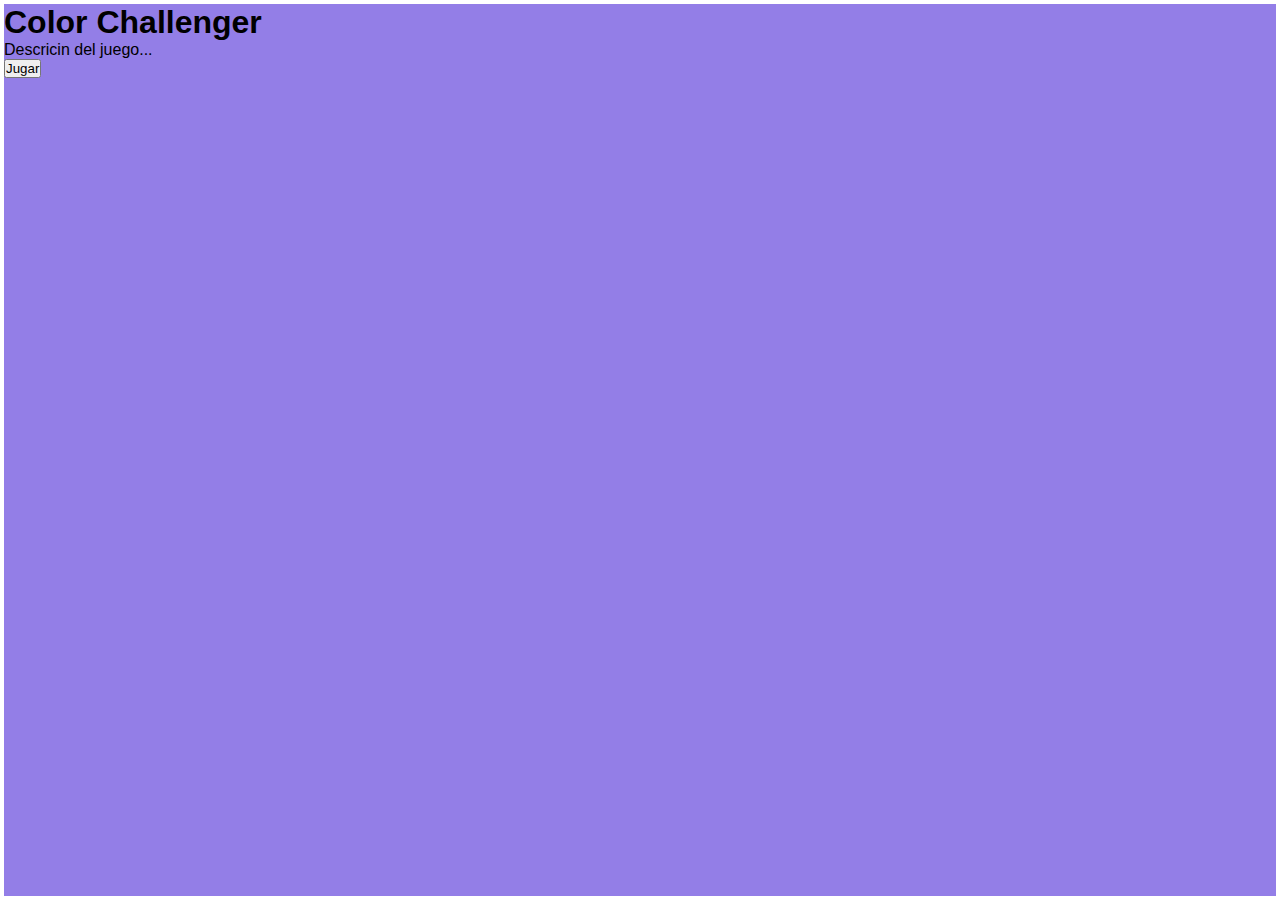
==== index.html @ 1107b63b "Gestion Paneles" ====
<!DOCTYPE html>
<html lang="es">
  <head>
    <meta charset="UTF-8" />
    <meta http-equiv="X-UA-Compatible" content="IE=edge" />
    <meta name="viewport" content="width=device-width, initial-scale=1.0" />
    <title>Juego de Colores</title>
    <link rel="stylesheet" href="./CSS/juego.css" />
  </head>
  <body>
    <section class="panel intro hidden" id="intro">
      <header>
        <h1>Color Challenger</h1>
      </header>
      <p>Descricin del juego...</p>
        <button id="jugar">Jugar</button>
    </section>
    <section class="panel juego hidden" id="juego">
      <header class="contenedor">
        <p>Escoge el color correcto!</p>
        <div id="color"></div>
        <section><span id="score"></span></section>
        <section><span id="failures"></span></section>
      </header>
      <p>
        <ul id="colores"></ul>
      </p>
    </section>
    <section class="panel final hidden" id="final">
      <p>Panel Final</p>
      <p id="result"></p>
      <button>Home</button>
    </section>  
    <script type="module" src="./JS/main.js"></script>
  </body>
  </html>
  
  <!--
  <nav>
    <a href="./nosotros.html" class="nav-link">Sobre Nosotros</a>
    <a href="./contacto.html" class="nav-link">Contacto</a>
  </nav>
  <a href="https://developer.mozilla.org/en-US/docs/Glossary/HTML5">
    <h2 class="Juego de Colores"></h2>
    <img src="./img/html5.png" alt="Logo HTML 5" class="logo" />
  </div> -->
---- CSS/juego.css ----
* {
  margin: 0;
  padding: 0;
  box-sizing: border-box;
}

html,
body {
  font-family: sans-serif;
  height: 60%;
  margin: 0;
  padding: 0;
  background-color: rgb(147, 126, 231);
  min-height: 100vh;
}

.panel {
  min-height: 100vh;
  border: 4px solid white;
}

.hidden {
  display: none;
}

.logo {
  height: 50px;
}
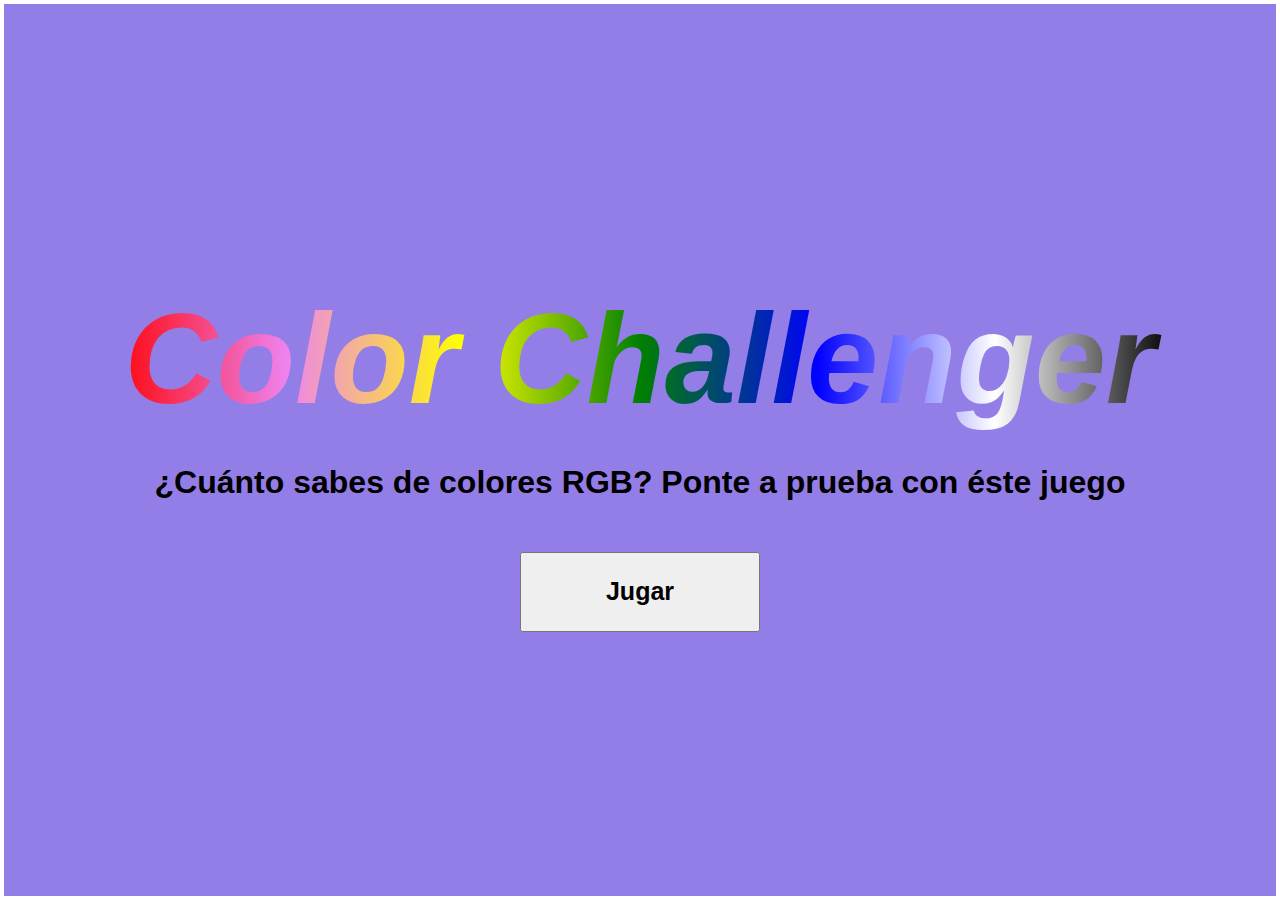
==== commit 81d4e81f: "modificado panel intro" ====
--- a/index.html
+++ b/index.html
@@ -8,13 +8,15 @@
     <link rel="stylesheet" href="./CSS/juego.css" />
   </head>
   <body>
+    <div>
     <section class="panel intro hidden" id="intro">
       <header>
         <h1>Color Challenger</h1>
       </header>
-      <p>Descricin del juego...</p>
+      <p>¿Cuánto sabes de colores RGB? Ponte a prueba con éste juego</p>
         <button id="jugar">Jugar</button>
     </section>
+  </div>
     <section class="panel juego hidden" id="juego">
       <header class="contenedor">
         <p>Escoge el color correcto!</p>
--- a/CSS/juego.css
+++ b/CSS/juego.css
@@ -19,6 +19,54 @@
   border: 4px solid white;
 }
 
+/*Panel de intro*/
+body>div>section {
+  display: flex;
+  flex-direction: column;
+  align-items: center;
+  gap: 1rem;
+  justify-content: center;
+}
+
+/*este codigo de aqui arriba me esta dando por saco
+PREGUNTAR A STEFANO*/
+
+h1 {
+  font-size: 8rem;
+  font-style: italic;
+  background-image: linear-gradient(to right, red, violet, yellow, green, blue, white, black);
+  -webkit-background-clip: text;
+  -moz-background-clip: text;
+  background-clip: text;
+  color: transparent;
+  padding: 1rem;
+}
+
+p {
+  font-weight: bold;
+  font-size: 2rem;
+  font-family: 'Segoe UI', Tahoma, Geneva, Verdana, sans-serif;
+}
+
+/*Final de Intro*/
+
+/*boton*/
+button {
+  width: 15rem;
+  height: 5rem;
+  font-size: 25px;
+  font-weight: bold;
+  margin-top: 35px;
+}
+
+button:hover {
+  background-color: blueviolet;
+  cursor: pointer;
+  color: aliceblue;
+}
+
+/*FINAL boton*/
+
 .hidden {
   display: none;
 }
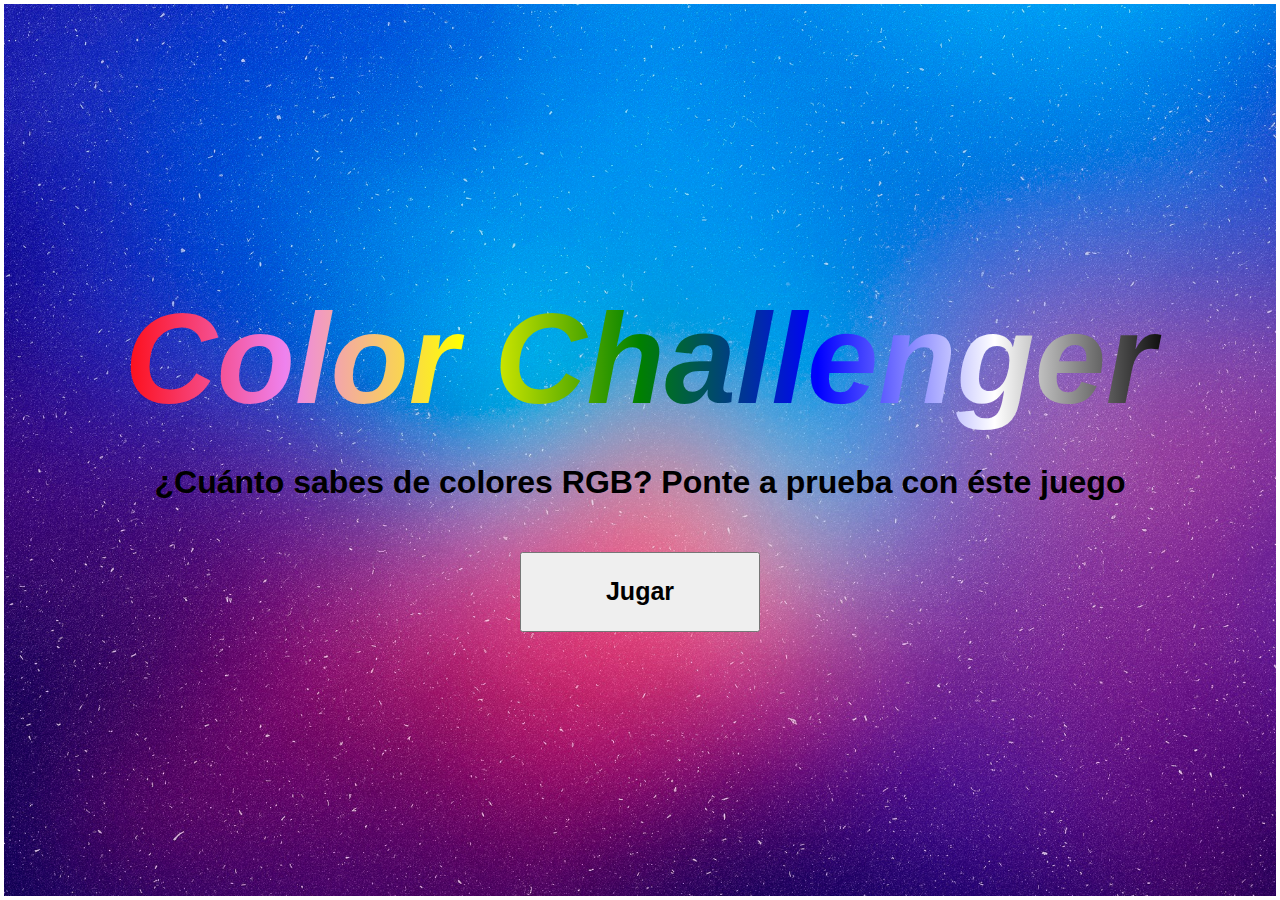
==== commit ac777fc7: "añadido background" ====
--- a/index.html
+++ b/index.html
@@ -4,6 +4,8 @@
     <meta charset="UTF-8" />
     <meta http-equiv="X-UA-Compatible" content="IE=edge" />
     <meta name="viewport" content="width=device-width, initial-scale=1.0" />
+    <meta name="viewport" content="width=device-width, minimum-scale=1.0, maximum-scale=1.0" />
+
     <title>Juego de Colores</title>
     <link rel="stylesheet" href="./CSS/juego.css" />
   </head>
@@ -17,9 +19,10 @@
         <button id="jugar">Jugar</button>
     </section>
   </div>
+  
     <section class="panel juego hidden" id="juego">
       <header class="contenedor">
-        <p>Escoge el color correcto!</p>
+        <p class="escoger">Escoge el color correcto!</p>
         <div id="color"></div>
         <section><span id="score"></span></section>
         <section><span id="failures"></span></section>
@@ -28,11 +31,14 @@
         <ul id="colores"></ul>
       </p>
     </section>
+  
+    
     <section class="panel final hidden" id="final">
-      <p>Panel Final</p>
+      <p class="finjuego">Has terminado el juego</p>
       <p id="result"></p>
       <button>Home</button>
-    </section>  
+    </section>
+  
     <script type="module" src="./JS/main.js"></script>
   </body>
   </html>
--- a/CSS/juego.css
+++ b/CSS/juego.css
@@ -4,8 +4,17 @@
   box-sizing: border-box;
 }
 
+*.panel {
+  display: flex;
+  flex-direction: column;
+  align-items: center;
+  justify-content: center;
+}
+
 html,
 body {
+  background-image: url("../images/718139.jpg");
+  background-size: cover;
   font-family: sans-serif;
   height: 60%;
   margin: 0;
@@ -19,7 +28,7 @@
   border: 4px solid white;
 }
 
-/*Panel de intro*/
+/*-------------------PANEL INTRO--------------------------------*/
 body>div>section {
   display: flex;
   flex-direction: column;
@@ -48,9 +57,9 @@
   font-family: 'Segoe UI', Tahoma, Geneva, Verdana, sans-serif;
 }
 
-/*Final de Intro*/
+/*-------------------------FINAL PANEL INTRO-----------------------------------*/
 
-/*boton*/
+/*-----------------------boton------------------------------*/
 button {
   width: 15rem;
   height: 5rem;
@@ -65,7 +74,7 @@
   color: aliceblue;
 }
 
-/*FINAL boton*/
+/*--------------------FINAL boton--------------------------*/
 
 .hidden {
   display: none;
@@ -73,4 +82,63 @@
 
 .logo {
   height: 50px;
+}
+
+/*------------Modificando los li----------------------*/
+
+/*centrar lista verticalmente*/
+#colores {
+  display: grid;
+  grid-template-rows: repeat(1, minmax(1fr));
+  grid-template-columns: repeat(6, minmax(100px, 1fr));
+  grid-gap: 50px;
+  width: 200px;
+  height: 200px;
+  justify-content: center;
+  align-items: center;
+  margin: 0 auto;
+}
+
+/*hacer li mas grandes*/
+li {
+  width: 100px;
+  height: 100px;
+  border: 1px solid black;
+  border-radius: 50%;
+  color: black;
+  cursor: pointer;
+  list-style: none;
+}
+
+/*header*/
+
+body>#juego>header {
+  display: flex;
+  flex-direction: column;
+  align-items: center;
+  gap: 1rem;
+  justify-content: center;
+
+}
+
+.finjuego,
+.escoger {
+  background-image: linear-gradient(to right, red, violet, yellow, green, blue, white, black);
+  -webkit-background-clip: text;
+  -moz-background-clip: text;
+  background-clip: text;
+  color: transparent;
+  font-size: 6rem;
+}
+
+span {
+  font-size: 2rem;
+  font-weight: bold;
+  font-family: 'Segoe UI', Tahoma, Geneva, Verdana, sans-serif;
+}
+
+#color {
+  font-size: 2rem;
+  font-weight: bold;
+  font-family: 'Segoe UI', Tahoma, Geneva, Verdana, sans-serif;
 }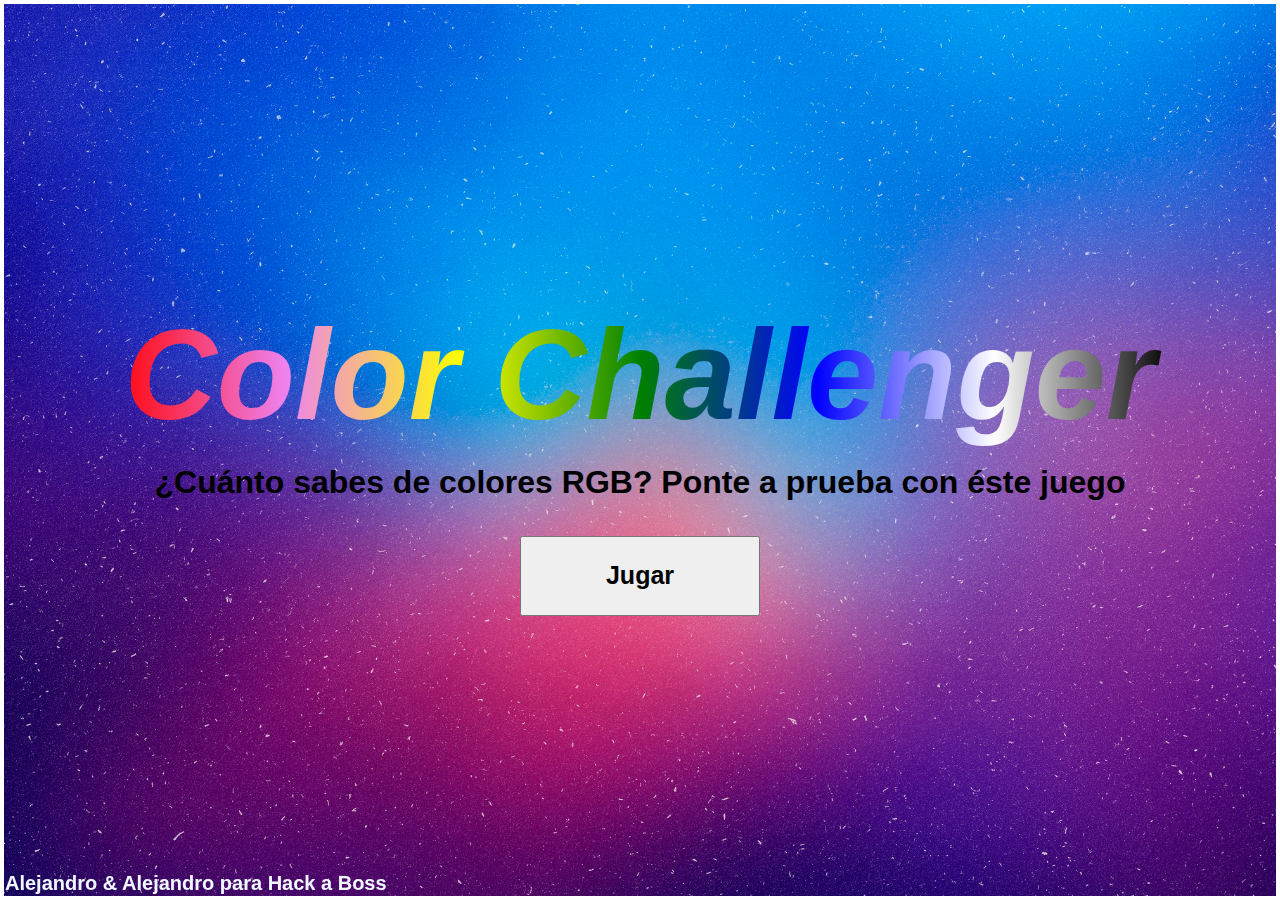
==== commit d39ce68d: "añadido footer" ====
--- a/index.html
+++ b/index.html
@@ -10,15 +10,17 @@
     <link rel="stylesheet" href="./CSS/juego.css" />
   </head>
   <body>
-    <div>
+    
     <section class="panel intro hidden" id="intro">
       <header>
         <h1>Color Challenger</h1>
       </header>
       <p>¿Cuánto sabes de colores RGB? Ponte a prueba con éste juego</p>
         <button id="jugar">Jugar</button>
+        <footer>
+          <p>Alejandro & Alejandro para Hack a Boss</p>
+        </footer>
     </section>
-  </div>
   
     <section class="panel juego hidden" id="juego">
       <header class="contenedor">
@@ -30,6 +32,9 @@
       <p>
         <ul id="colores"></ul>
       </p>
+      <footer>
+        <p>Alejandro & Alejandro para Hack a Boss</p>
+      </footer>
     </section>
   
     
@@ -37,7 +42,11 @@
       <p class="finjuego">Has terminado el juego</p>
       <p id="result"></p>
       <button>Home</button>
+      <footer>
+        <p>Alejandro & Alejandro para Hack a Boss</p>
+      </footer>
     </section>
+    
   
     <script type="module" src="./JS/main.js"></script>
   </body>
--- a/CSS/juego.css
+++ b/CSS/juego.css
@@ -21,6 +21,7 @@
   padding: 0;
   background-color: rgb(147, 126, 231);
   min-height: 100vh;
+  
 }
 
 .panel {
@@ -141,4 +142,13 @@
   font-size: 2rem;
   font-weight: bold;
   font-family: 'Segoe UI', Tahoma, Geneva, Verdana, sans-serif;
-}+}
+
+/*colocar footer en final de la pagina */
+footer>p {
+  position: fixed;
+  bottom: 5px;
+  left: 5px;
+  font-size: 20px;
+  color: aliceblue;
+}
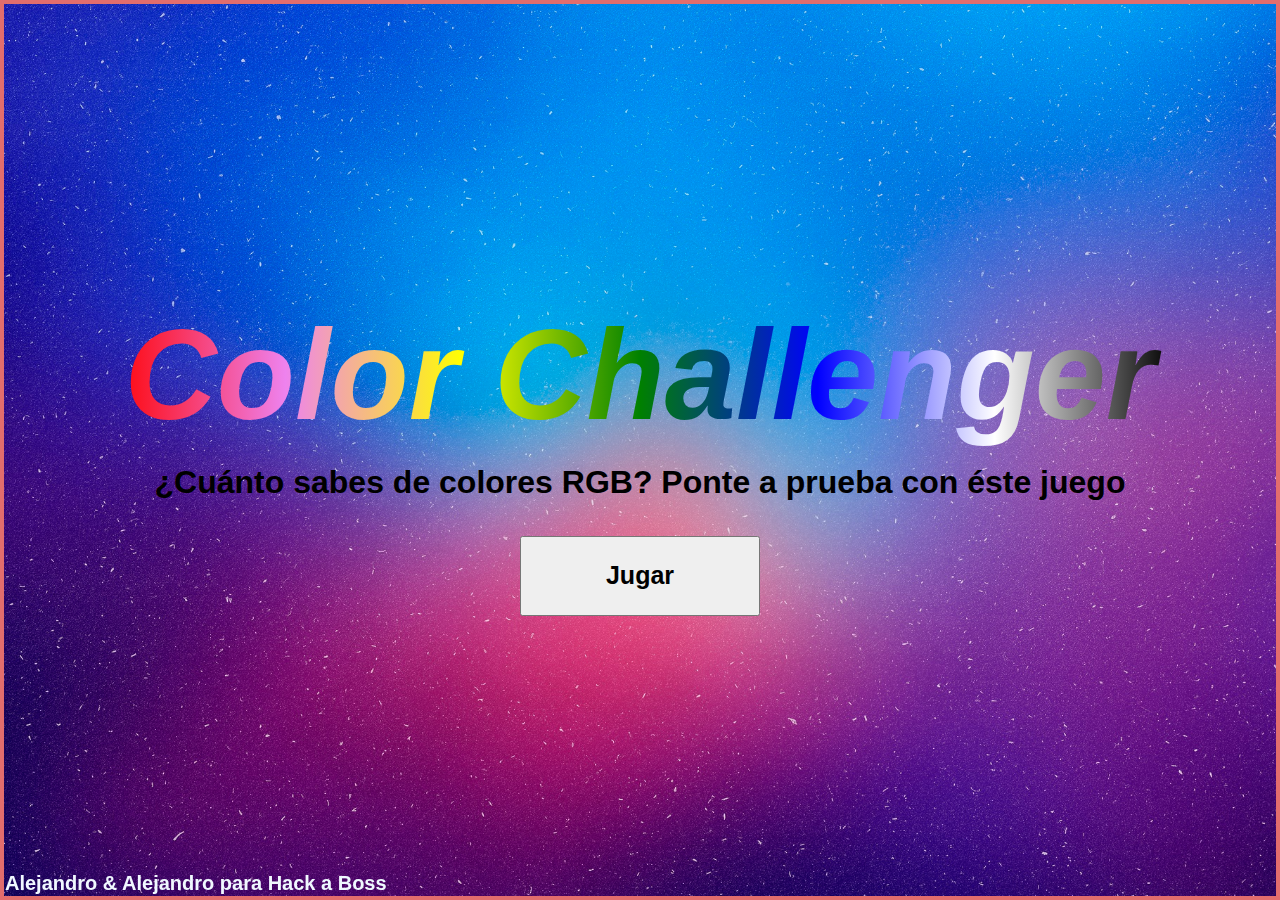
==== commit bedd7acf: "quitados alert" ====
--- a/index.html
+++ b/index.html
@@ -50,14 +50,4 @@
   
     <script type="module" src="./JS/main.js"></script>
   </body>
-  </html>
-  
-  <!--
-  <nav>
-    <a href="./nosotros.html" class="nav-link">Sobre Nosotros</a>
-    <a href="./contacto.html" class="nav-link">Contacto</a>
-  </nav>
-  <a href="https://developer.mozilla.org/en-US/docs/Glossary/HTML5">
-    <h2 class="Juego de Colores"></h2>
-    <img src="./img/html5.png" alt="Logo HTML 5" class="logo" />
-  </div> -->+  </html>--- a/CSS/juego.css
+++ b/CSS/juego.css
@@ -21,12 +21,12 @@
   padding: 0;
   background-color: rgb(147, 126, 231);
   min-height: 100vh;
-  
+
 }
 
 .panel {
   min-height: 100vh;
-  border: 4px solid white;
+  border: 4px solid rgb(226, 109, 109);
 }
 
 /*-------------------PANEL INTRO--------------------------------*/
@@ -132,6 +132,7 @@
   font-size: 6rem;
 }
 
+/*---------------estilo de los resultados--------------------------*/
 span {
   font-size: 2rem;
   font-weight: bold;
@@ -144,11 +145,11 @@
   font-family: 'Segoe UI', Tahoma, Geneva, Verdana, sans-serif;
 }
 
-/*colocar footer en final de la pagina */
+/*----FOOTER-------- */
 footer>p {
   position: fixed;
   bottom: 5px;
   left: 5px;
   font-size: 20px;
   color: aliceblue;
-}
+}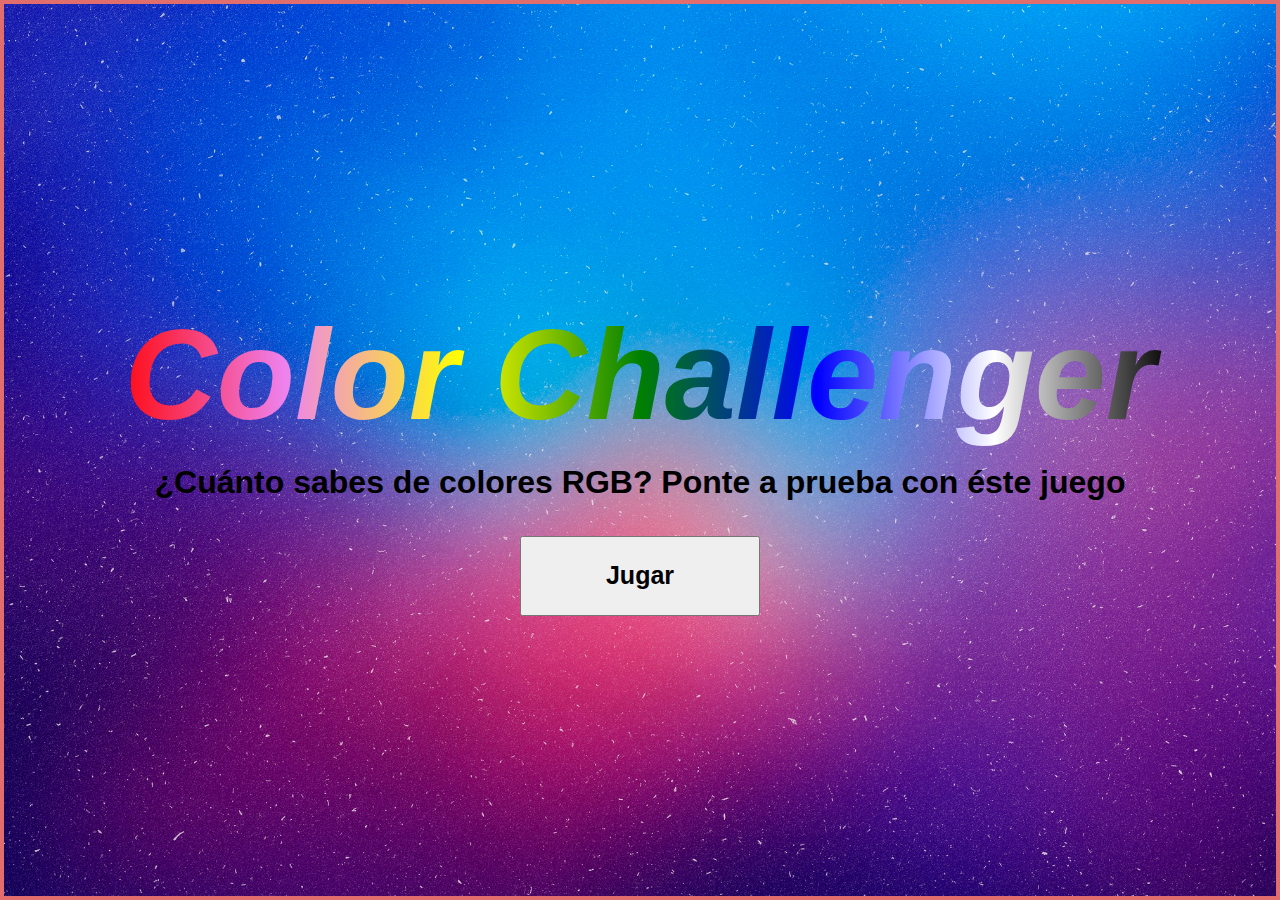
==== commit 1a7f1ecd: "css optimizado" ====
--- a/index.html
+++ b/index.html
@@ -17,9 +17,6 @@
       </header>
       <p>¿Cuánto sabes de colores RGB? Ponte a prueba con éste juego</p>
         <button id="jugar">Jugar</button>
-        <footer>
-          <p>Alejandro & Alejandro para Hack a Boss</p>
-        </footer>
     </section>
   
     <section class="panel juego hidden" id="juego">
@@ -32,9 +29,6 @@
       <p>
         <ul id="colores"></ul>
       </p>
-      <footer>
-        <p>Alejandro & Alejandro para Hack a Boss</p>
-      </footer>
     </section>
   
     
--- a/CSS/juego.css
+++ b/CSS/juego.css
@@ -4,42 +4,22 @@
   box-sizing: border-box;
 }
 
+/*-------------------PANELES --------------------------------*/
 *.panel {
   display: flex;
   flex-direction: column;
   align-items: center;
   justify-content: center;
+  min-height: 100vh;
+  border: 4px solid rgb(226, 109, 109);
 }
 
-html,
 body {
   background-image: url("../images/718139.jpg");
   background-size: cover;
   font-family: sans-serif;
-  height: 60%;
-  margin: 0;
-  padding: 0;
-  background-color: rgb(147, 126, 231);
-  min-height: 100vh;
-
 }
 
-.panel {
-  min-height: 100vh;
-  border: 4px solid rgb(226, 109, 109);
-}
-
-/*-------------------PANEL INTRO--------------------------------*/
-body>div>section {
-  display: flex;
-  flex-direction: column;
-  align-items: center;
-  gap: 1rem;
-  justify-content: center;
-}
-
-/*este codigo de aqui arriba me esta dando por saco
-PREGUNTAR A STEFANO*/
 
 h1 {
   font-size: 8rem;
@@ -58,7 +38,7 @@
   font-family: 'Segoe UI', Tahoma, Geneva, Verdana, sans-serif;
 }
 
-/*-------------------------FINAL PANEL INTRO-----------------------------------*/
+/*-------------------------FINAL PANELES-----------------------------------*/
 
 /*-----------------------boton------------------------------*/
 button {
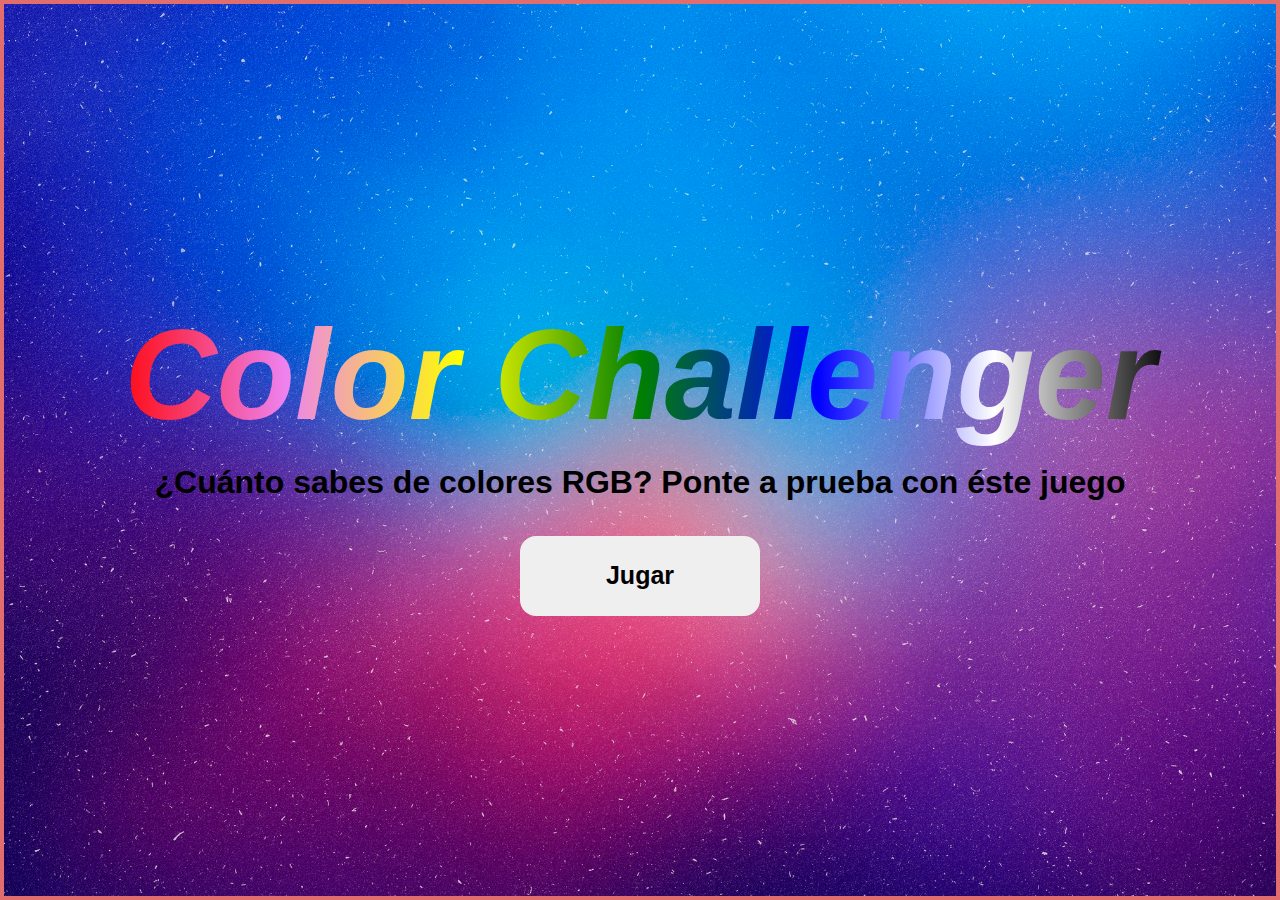
==== commit 8441a5d5: "quitado footer" ====
--- a/index.html
+++ b/index.html
@@ -1,47 +1,47 @@
 <!DOCTYPE html>
 <html lang="es">
-  <head>
-    <meta charset="UTF-8" />
-    <meta http-equiv="X-UA-Compatible" content="IE=edge" />
-    <meta name="viewport" content="width=device-width, initial-scale=1.0" />
-    <meta name="viewport" content="width=device-width, minimum-scale=1.0, maximum-scale=1.0" />
 
-    <title>Juego de Colores</title>
-    <link rel="stylesheet" href="./CSS/juego.css" />
-  </head>
-  <body>
-    
-    <section class="panel intro hidden" id="intro">
-      <header>
-        <h1>Color Challenger</h1>
-      </header>
-      <p>¿Cuánto sabes de colores RGB? Ponte a prueba con éste juego</p>
-        <button id="jugar">Jugar</button>
-    </section>
-  
-    <section class="panel juego hidden" id="juego">
-      <header class="contenedor">
-        <p class="escoger">Escoge el color correcto!</p>
-        <div id="color"></div>
-        <section><span id="score"></span></section>
-        <section><span id="failures"></span></section>
-      </header>
-      <p>
-        <ul id="colores"></ul>
-      </p>
-    </section>
-  
-    
-    <section class="panel final hidden" id="final">
-      <p class="finjuego">Has terminado el juego</p>
-      <p id="result"></p>
-      <button>Home</button>
-      <footer>
-        <p>Alejandro & Alejandro para Hack a Boss</p>
-      </footer>
-    </section>
-    
-  
-    <script type="module" src="./JS/main.js"></script>
-  </body>
-  </html>+<head>
+  <meta charset="UTF-8" />
+  <meta http-equiv="X-UA-Compatible" content="IE=edge" />
+  <meta name="viewport" content="width=device-width, initial-scale=1.0" />
+  <meta name="viewport" content="width=device-width, minimum-scale=1.0, maximum-scale=1.0" />
+
+  <title>Juego de Colores</title>
+  <link rel="stylesheet" href="./CSS/juego.css" />
+</head>
+
+<body>
+
+  <section class="panel intro hidden" id="intro">
+    <header>
+      <h1>Color Challenger</h1>
+    </header>
+    <p>¿Cuánto sabes de colores RGB? Ponte a prueba con éste juego</p>
+    <button id="jugar">Jugar</button>
+  </section>
+
+  <section class="panel juego hidden" id="juego">
+    <header class="contenedor">
+      <p class="escoger">Escoge el color correcto!</p>
+      <div id="color"></div>
+      <section><span id="score"></span></section>
+      <section><span id="failures"></span></section>
+    </header>
+    <p>
+    <ul id="colores"></ul>
+    </p>
+  </section>
+
+
+  <section class="panel final hidden" id="final">
+    <p class="finjuego">Has terminado el juego</p>
+    <p id="result"></p>
+    <button>Home</button>
+  </section>
+
+
+  <script type="module" src="./JS/main.js"></script>
+</body>
+
+</html>--- a/CSS/juego.css
+++ b/CSS/juego.css
@@ -42,6 +42,8 @@
 
 /*-----------------------boton------------------------------*/
 button {
+  border-radius: 1rem;
+  border-style: none;
   width: 15rem;
   height: 5rem;
   font-size: 25px;
@@ -53,6 +55,7 @@
   background-color: blueviolet;
   cursor: pointer;
   color: aliceblue;
+  border: lime 10px solid;
 }
 
 /*--------------------FINAL boton--------------------------*/
@@ -91,6 +94,13 @@
   list-style: none;
 }
 
+li:hover {
+  cursor: progress;
+  border: currentColor 3px;
+  height: 8rem;
+  width: 8rem;
+}
+
 /*header*/
 
 body>#juego>header {
@@ -124,12 +134,3 @@
   font-weight: bold;
   font-family: 'Segoe UI', Tahoma, Geneva, Verdana, sans-serif;
 }
-
-/*----FOOTER-------- */
-footer>p {
-  position: fixed;
-  bottom: 5px;
-  left: 5px;
-  font-size: 20px;
-  color: aliceblue;
-}